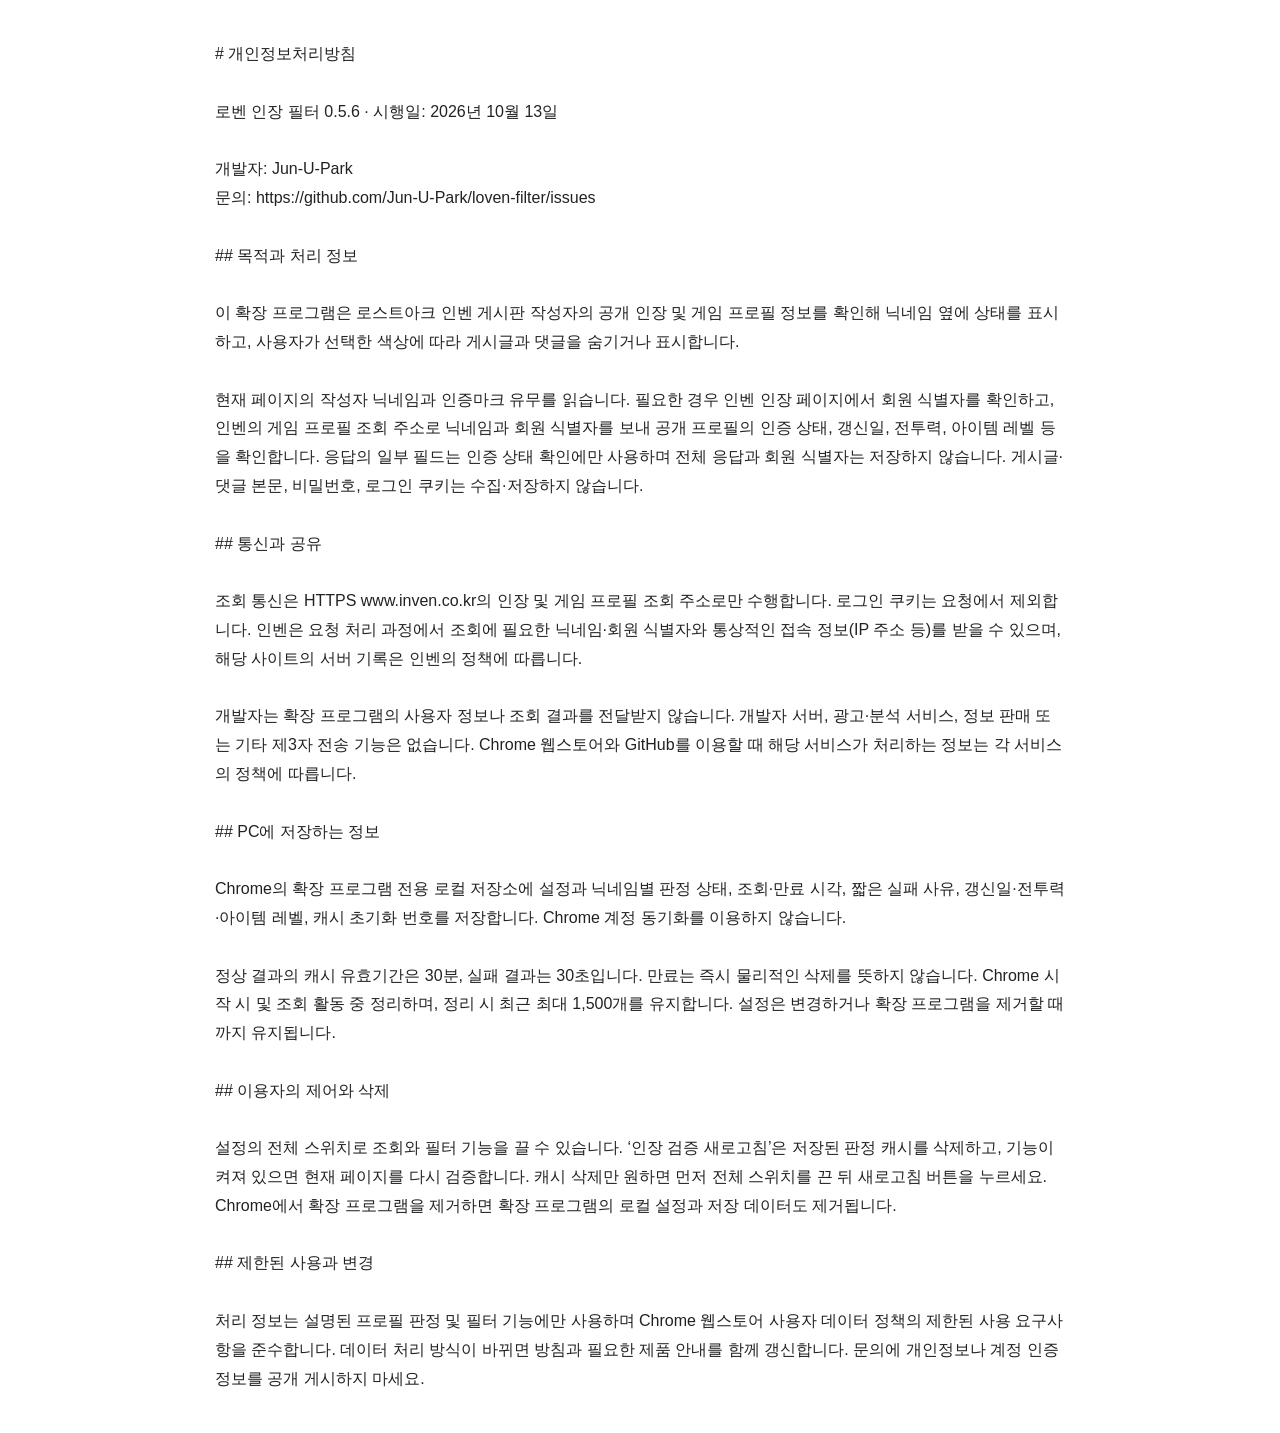
==== docs/index.html @ dc149373 "Publish privacy policy as a standalone web page" ====
<!doctype html><html lang="ko"><meta charset="utf-8"><meta name="viewport" content="width=device-width,initial-scale=1"><title>로벤 인장 필터 개인정보처리방침</title><style>body{max-width:850px;margin:40px auto;padding:0 24px;font:16px/1.8 sans-serif;color:#222}pre{white-space:pre-wrap;font:inherit}</style><body><pre># 개인정보처리방침

로벤 인장 필터 0.5.6 &#183; 시행일: 2026년 10월 13일

개발자: Jun-U-Park
문의: https://github.com/Jun-U-Park/loven-filter/issues

## 목적과 처리 정보

이 확장 프로그램은 로스트아크 인벤 게시판 작성자의 공개 인장 및 게임 프로필 정보를 확인해 닉네임 옆에 상태를 표시하고, 사용자가 선택한 색상에 따라 게시글과 댓글을 숨기거나 표시합니다.

현재 페이지의 작성자 닉네임과 인증마크 유무를 읽습니다. 필요한 경우 인벤 인장 페이지에서 회원 식별자를 확인하고, 인벤의 게임 프로필 조회 주소로 닉네임과 회원 식별자를 보내 공개 프로필의 인증 상태, 갱신일, 전투력, 아이템 레벨 등을 확인합니다. 응답의 일부 필드는 인증 상태 확인에만 사용하며 전체 응답과 회원 식별자는 저장하지 않습니다. 게시글&#183;댓글 본문, 비밀번호, 로그인 쿠키는 수집&#183;저장하지 않습니다.

## 통신과 공유

조회 통신은 HTTPS www.inven.co.kr의 인장 및 게임 프로필 조회 주소로만 수행합니다. 로그인 쿠키는 요청에서 제외합니다. 인벤은 요청 처리 과정에서 조회에 필요한 닉네임&#183;회원 식별자와 통상적인 접속 정보(IP 주소 등)를 받을 수 있으며, 해당 사이트의 서버 기록은 인벤의 정책에 따릅니다.

개발자는 확장 프로그램의 사용자 정보나 조회 결과를 전달받지 않습니다. 개발자 서버, 광고&#183;분석 서비스, 정보 판매 또는 기타 제3자 전송 기능은 없습니다. Chrome 웹스토어와 GitHub를 이용할 때 해당 서비스가 처리하는 정보는 각 서비스의 정책에 따릅니다.

## PC에 저장하는 정보

Chrome의 확장 프로그램 전용 로컬 저장소에 설정과 닉네임별 판정 상태, 조회&#183;만료 시각, 짧은 실패 사유, 갱신일&#183;전투력&#183;아이템 레벨, 캐시 초기화 번호를 저장합니다. Chrome 계정 동기화를 이용하지 않습니다.

정상 결과의 캐시 유효기간은 30분, 실패 결과는 30초입니다. 만료는 즉시 물리적인 삭제를 뜻하지 않습니다. Chrome 시작 시 및 조회 활동 중 정리하며, 정리 시 최근 최대 1,500개를 유지합니다. 설정은 변경하거나 확장 프로그램을 제거할 때까지 유지됩니다.

## 이용자의 제어와 삭제

설정의 전체 스위치로 조회와 필터 기능을 끌 수 있습니다. ‘인장 검증 새로고침’은 저장된 판정 캐시를 삭제하고, 기능이 켜져 있으면 현재 페이지를 다시 검증합니다. 캐시 삭제만 원하면 먼저 전체 스위치를 끈 뒤 새로고침 버튼을 누르세요. Chrome에서 확장 프로그램을 제거하면 확장 프로그램의 로컬 설정과 저장 데이터도 제거됩니다.

## 제한된 사용과 변경

처리 정보는 설명된 프로필 판정 및 필터 기능에만 사용하며 Chrome 웹스토어 사용자 데이터 정책의 제한된 사용 요구사항을 준수합니다. 데이터 처리 방식이 바뀌면 방침과 필요한 제품 안내를 함께 갱신합니다. 문의에 개인정보나 계정 인증정보를 공개 게시하지 마세요.
</pre></body></html>
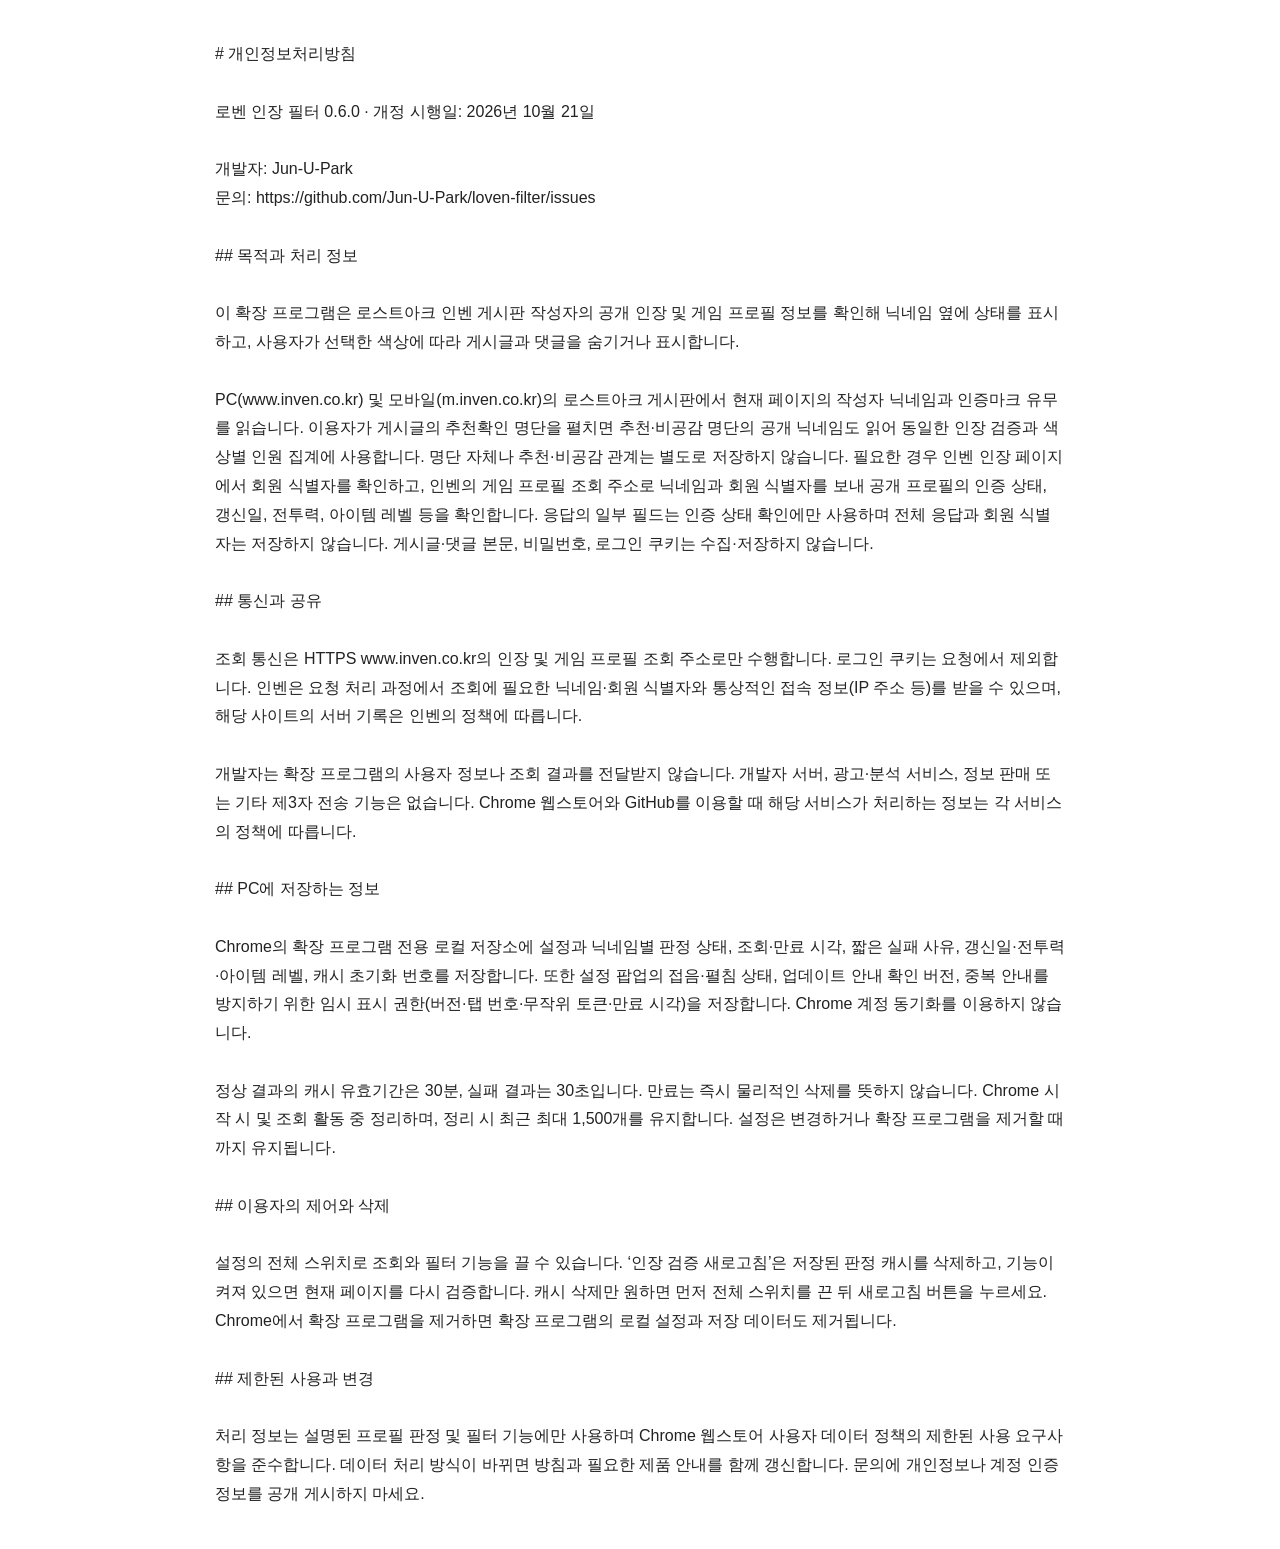
==== commit b628001f: "Update privacy policy for 0.6.0" ====
--- a/docs/index.html
+++ b/docs/index.html
@@ -1,6 +1,6 @@
 <!doctype html><html lang="ko"><meta charset="utf-8"><meta name="viewport" content="width=device-width,initial-scale=1"><title>로벤 인장 필터 개인정보처리방침</title><style>body{max-width:850px;margin:40px auto;padding:0 24px;font:16px/1.8 sans-serif;color:#222}pre{white-space:pre-wrap;font:inherit}</style><body><pre># 개인정보처리방침
 
-로벤 인장 필터 0.5.6 &#183; 시행일: 2026년 10월 13일
+로벤 인장 필터 0.6.0 · 개정 시행일: 2026년 10월 21일
 
 개발자: Jun-U-Park
 문의: https://github.com/Jun-U-Park/loven-filter/issues
@@ -9,17 +9,17 @@
 
 이 확장 프로그램은 로스트아크 인벤 게시판 작성자의 공개 인장 및 게임 프로필 정보를 확인해 닉네임 옆에 상태를 표시하고, 사용자가 선택한 색상에 따라 게시글과 댓글을 숨기거나 표시합니다.
 
-현재 페이지의 작성자 닉네임과 인증마크 유무를 읽습니다. 필요한 경우 인벤 인장 페이지에서 회원 식별자를 확인하고, 인벤의 게임 프로필 조회 주소로 닉네임과 회원 식별자를 보내 공개 프로필의 인증 상태, 갱신일, 전투력, 아이템 레벨 등을 확인합니다. 응답의 일부 필드는 인증 상태 확인에만 사용하며 전체 응답과 회원 식별자는 저장하지 않습니다. 게시글&#183;댓글 본문, 비밀번호, 로그인 쿠키는 수집&#183;저장하지 않습니다.
+PC(www.inven.co.kr) 및 모바일(m.inven.co.kr)의 로스트아크 게시판에서 현재 페이지의 작성자 닉네임과 인증마크 유무를 읽습니다. 이용자가 게시글의 추천확인 명단을 펼치면 추천·비공감 명단의 공개 닉네임도 읽어 동일한 인장 검증과 색상별 인원 집계에 사용합니다. 명단 자체나 추천·비공감 관계는 별도로 저장하지 않습니다. 필요한 경우 인벤 인장 페이지에서 회원 식별자를 확인하고, 인벤의 게임 프로필 조회 주소로 닉네임과 회원 식별자를 보내 공개 프로필의 인증 상태, 갱신일, 전투력, 아이템 레벨 등을 확인합니다. 응답의 일부 필드는 인증 상태 확인에만 사용하며 전체 응답과 회원 식별자는 저장하지 않습니다. 게시글·댓글 본문, 비밀번호, 로그인 쿠키는 수집·저장하지 않습니다.
 
 ## 통신과 공유
 
-조회 통신은 HTTPS www.inven.co.kr의 인장 및 게임 프로필 조회 주소로만 수행합니다. 로그인 쿠키는 요청에서 제외합니다. 인벤은 요청 처리 과정에서 조회에 필요한 닉네임&#183;회원 식별자와 통상적인 접속 정보(IP 주소 등)를 받을 수 있으며, 해당 사이트의 서버 기록은 인벤의 정책에 따릅니다.
+조회 통신은 HTTPS www.inven.co.kr의 인장 및 게임 프로필 조회 주소로만 수행합니다. 로그인 쿠키는 요청에서 제외합니다. 인벤은 요청 처리 과정에서 조회에 필요한 닉네임·회원 식별자와 통상적인 접속 정보(IP 주소 등)를 받을 수 있으며, 해당 사이트의 서버 기록은 인벤의 정책에 따릅니다.
 
-개발자는 확장 프로그램의 사용자 정보나 조회 결과를 전달받지 않습니다. 개발자 서버, 광고&#183;분석 서비스, 정보 판매 또는 기타 제3자 전송 기능은 없습니다. Chrome 웹스토어와 GitHub를 이용할 때 해당 서비스가 처리하는 정보는 각 서비스의 정책에 따릅니다.
+개발자는 확장 프로그램의 사용자 정보나 조회 결과를 전달받지 않습니다. 개발자 서버, 광고·분석 서비스, 정보 판매 또는 기타 제3자 전송 기능은 없습니다. Chrome 웹스토어와 GitHub를 이용할 때 해당 서비스가 처리하는 정보는 각 서비스의 정책에 따릅니다.
 
 ## PC에 저장하는 정보
 
-Chrome의 확장 프로그램 전용 로컬 저장소에 설정과 닉네임별 판정 상태, 조회&#183;만료 시각, 짧은 실패 사유, 갱신일&#183;전투력&#183;아이템 레벨, 캐시 초기화 번호를 저장합니다. Chrome 계정 동기화를 이용하지 않습니다.
+Chrome의 확장 프로그램 전용 로컬 저장소에 설정과 닉네임별 판정 상태, 조회·만료 시각, 짧은 실패 사유, 갱신일·전투력·아이템 레벨, 캐시 초기화 번호를 저장합니다. 또한 설정 팝업의 접음·펼침 상태, 업데이트 안내 확인 버전, 중복 안내를 방지하기 위한 임시 표시 권한(버전·탭 번호·무작위 토큰·만료 시각)을 저장합니다. Chrome 계정 동기화를 이용하지 않습니다.
 
 정상 결과의 캐시 유효기간은 30분, 실패 결과는 30초입니다. 만료는 즉시 물리적인 삭제를 뜻하지 않습니다. Chrome 시작 시 및 조회 활동 중 정리하며, 정리 시 최근 최대 1,500개를 유지합니다. 설정은 변경하거나 확장 프로그램을 제거할 때까지 유지됩니다.
 
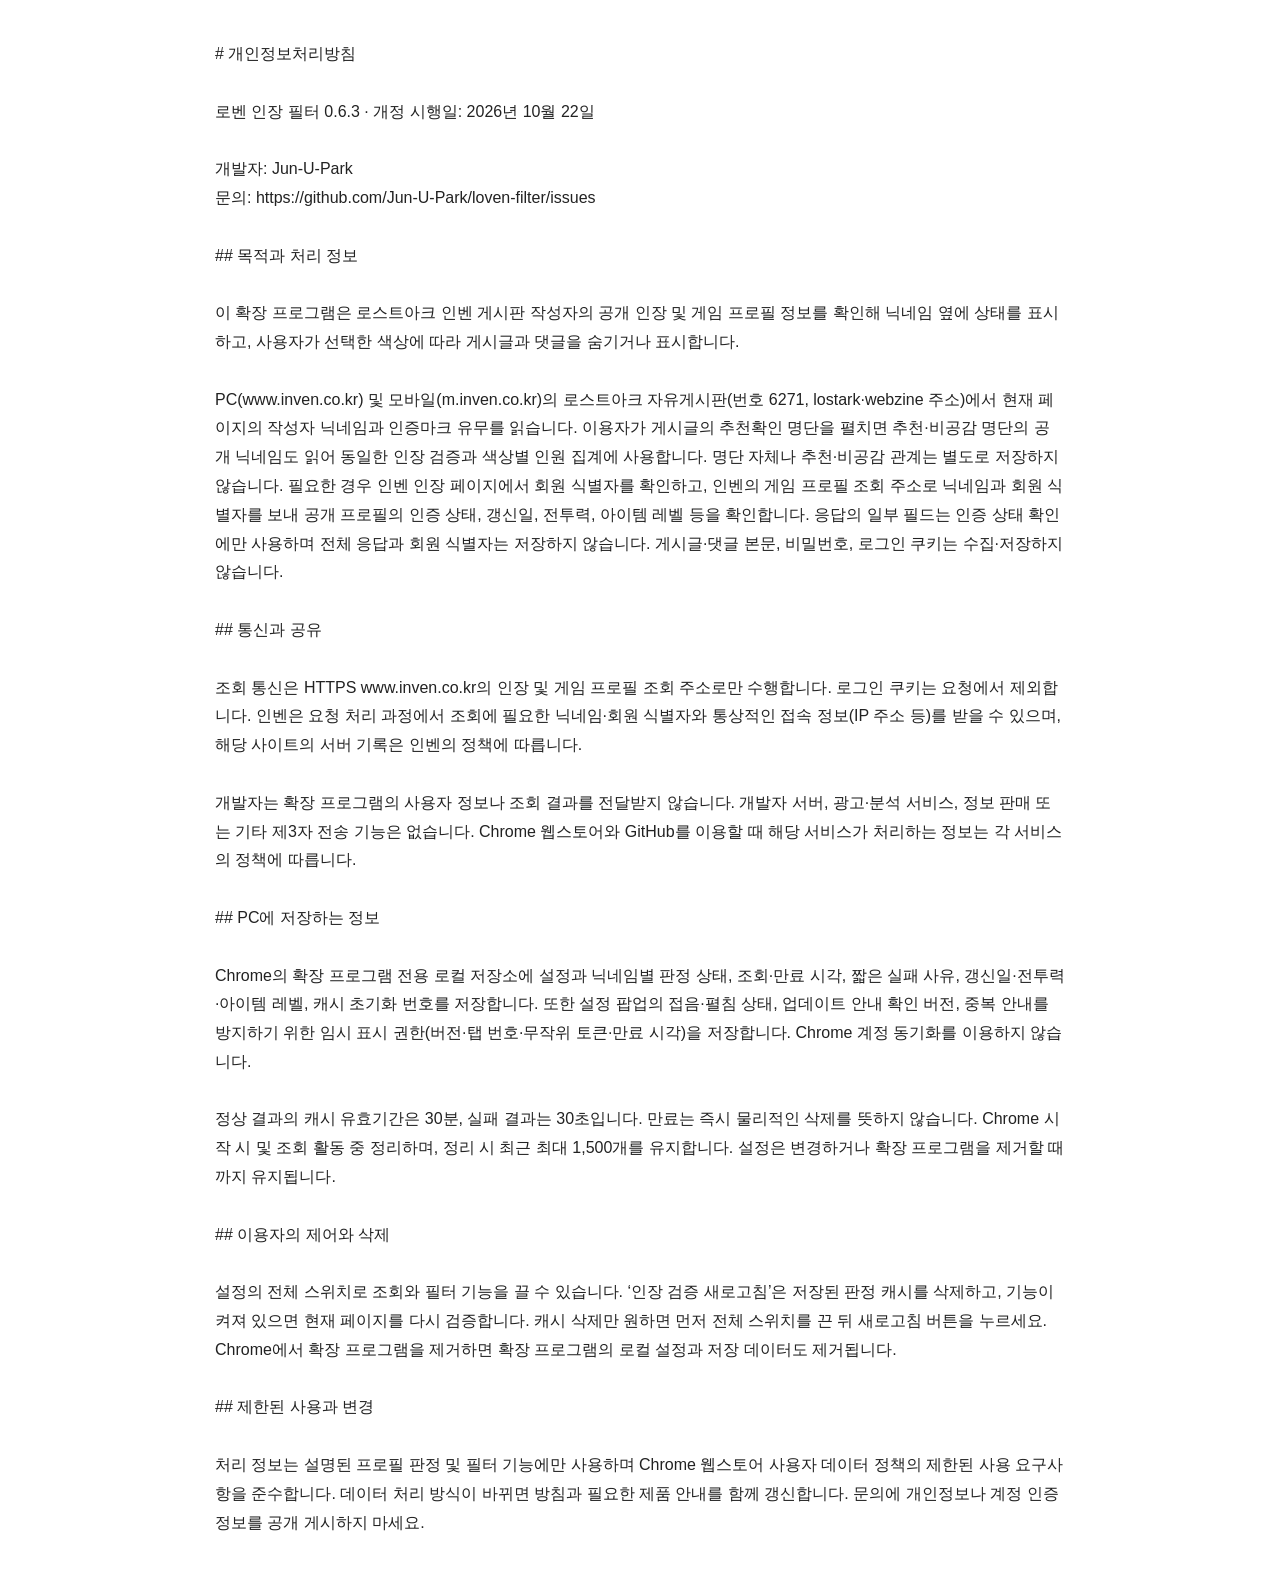
==== commit 66111541: "Update privacy policy for 0.6.3 free-board-only release" ====
--- a/docs/index.html
+++ b/docs/index.html
@@ -1,6 +1,6 @@
 <!doctype html><html lang="ko"><meta charset="utf-8"><meta name="viewport" content="width=device-width,initial-scale=1"><title>로벤 인장 필터 개인정보처리방침</title><style>body{max-width:850px;margin:40px auto;padding:0 24px;font:16px/1.8 sans-serif;color:#222}pre{white-space:pre-wrap;font:inherit}</style><body><pre># 개인정보처리방침
 
-로벤 인장 필터 0.6.0 · 개정 시행일: 2026년 10월 21일
+로벤 인장 필터 0.6.3 · 개정 시행일: 2026년 10월 22일
 
 개발자: Jun-U-Park
 문의: https://github.com/Jun-U-Park/loven-filter/issues
@@ -9,7 +9,7 @@
 
 이 확장 프로그램은 로스트아크 인벤 게시판 작성자의 공개 인장 및 게임 프로필 정보를 확인해 닉네임 옆에 상태를 표시하고, 사용자가 선택한 색상에 따라 게시글과 댓글을 숨기거나 표시합니다.
 
-PC(www.inven.co.kr) 및 모바일(m.inven.co.kr)의 로스트아크 게시판에서 현재 페이지의 작성자 닉네임과 인증마크 유무를 읽습니다. 이용자가 게시글의 추천확인 명단을 펼치면 추천·비공감 명단의 공개 닉네임도 읽어 동일한 인장 검증과 색상별 인원 집계에 사용합니다. 명단 자체나 추천·비공감 관계는 별도로 저장하지 않습니다. 필요한 경우 인벤 인장 페이지에서 회원 식별자를 확인하고, 인벤의 게임 프로필 조회 주소로 닉네임과 회원 식별자를 보내 공개 프로필의 인증 상태, 갱신일, 전투력, 아이템 레벨 등을 확인합니다. 응답의 일부 필드는 인증 상태 확인에만 사용하며 전체 응답과 회원 식별자는 저장하지 않습니다. 게시글·댓글 본문, 비밀번호, 로그인 쿠키는 수집·저장하지 않습니다.
+PC(www.inven.co.kr) 및 모바일(m.inven.co.kr)의 로스트아크 자유게시판(번호 6271, lostark·webzine 주소)에서 현재 페이지의 작성자 닉네임과 인증마크 유무를 읽습니다. 이용자가 게시글의 추천확인 명단을 펼치면 추천·비공감 명단의 공개 닉네임도 읽어 동일한 인장 검증과 색상별 인원 집계에 사용합니다. 명단 자체나 추천·비공감 관계는 별도로 저장하지 않습니다. 필요한 경우 인벤 인장 페이지에서 회원 식별자를 확인하고, 인벤의 게임 프로필 조회 주소로 닉네임과 회원 식별자를 보내 공개 프로필의 인증 상태, 갱신일, 전투력, 아이템 레벨 등을 확인합니다. 응답의 일부 필드는 인증 상태 확인에만 사용하며 전체 응답과 회원 식별자는 저장하지 않습니다. 게시글·댓글 본문, 비밀번호, 로그인 쿠키는 수집·저장하지 않습니다.
 
 ## 통신과 공유
 
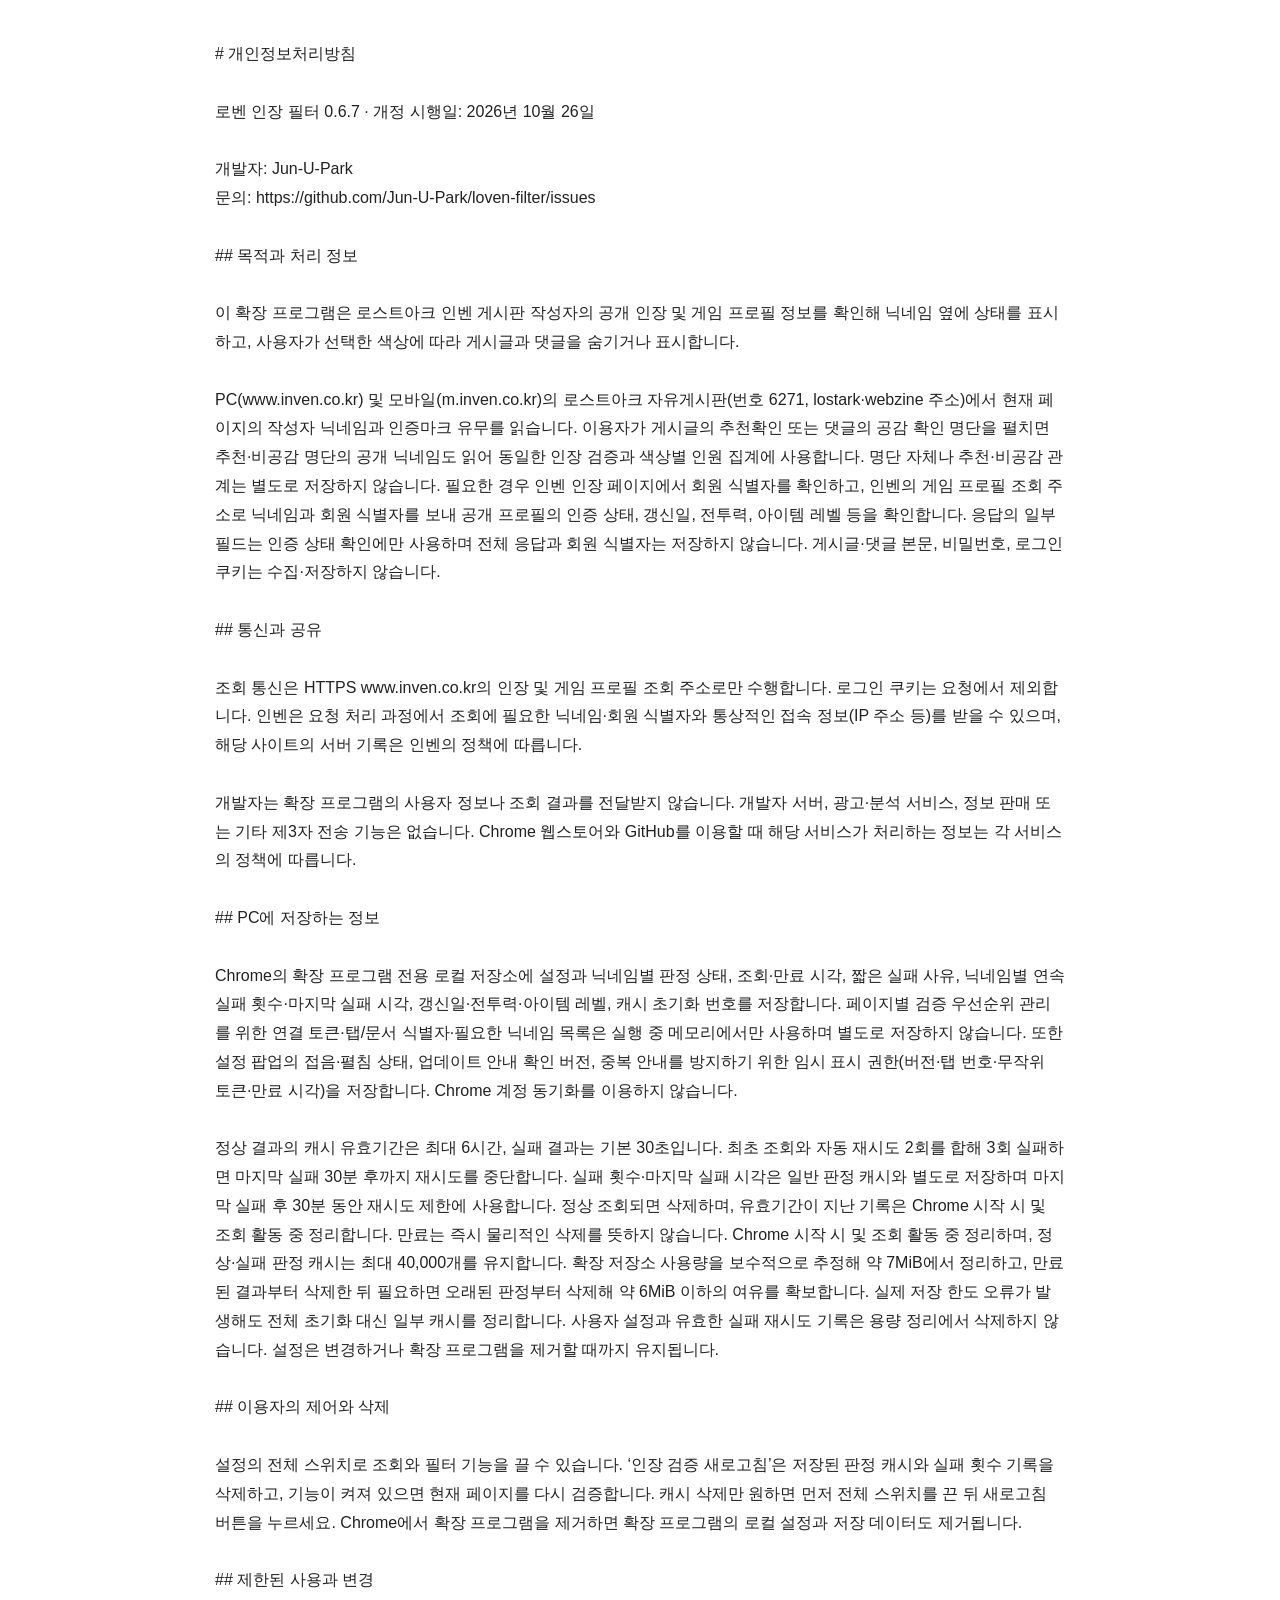
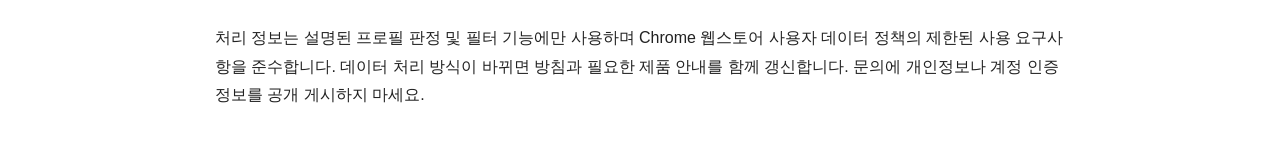
==== commit a0a060aa: "Update 0.6.7 privacy policy" ====
--- a/docs/index.html
+++ b/docs/index.html
@@ -1,6 +1,6 @@
 <!doctype html><html lang="ko"><meta charset="utf-8"><meta name="viewport" content="width=device-width,initial-scale=1"><title>로벤 인장 필터 개인정보처리방침</title><style>body{max-width:850px;margin:40px auto;padding:0 24px;font:16px/1.8 sans-serif;color:#222}pre{white-space:pre-wrap;font:inherit}</style><body><pre># 개인정보처리방침
 
-로벤 인장 필터 0.6.3 · 개정 시행일: 2026년 10월 22일
+로벤 인장 필터 0.6.7 · 개정 시행일: 2026년 10월 26일
 
 개발자: Jun-U-Park
 문의: https://github.com/Jun-U-Park/loven-filter/issues
@@ -9,7 +9,7 @@
 
 이 확장 프로그램은 로스트아크 인벤 게시판 작성자의 공개 인장 및 게임 프로필 정보를 확인해 닉네임 옆에 상태를 표시하고, 사용자가 선택한 색상에 따라 게시글과 댓글을 숨기거나 표시합니다.
 
-PC(www.inven.co.kr) 및 모바일(m.inven.co.kr)의 로스트아크 자유게시판(번호 6271, lostark·webzine 주소)에서 현재 페이지의 작성자 닉네임과 인증마크 유무를 읽습니다. 이용자가 게시글의 추천확인 명단을 펼치면 추천·비공감 명단의 공개 닉네임도 읽어 동일한 인장 검증과 색상별 인원 집계에 사용합니다. 명단 자체나 추천·비공감 관계는 별도로 저장하지 않습니다. 필요한 경우 인벤 인장 페이지에서 회원 식별자를 확인하고, 인벤의 게임 프로필 조회 주소로 닉네임과 회원 식별자를 보내 공개 프로필의 인증 상태, 갱신일, 전투력, 아이템 레벨 등을 확인합니다. 응답의 일부 필드는 인증 상태 확인에만 사용하며 전체 응답과 회원 식별자는 저장하지 않습니다. 게시글·댓글 본문, 비밀번호, 로그인 쿠키는 수집·저장하지 않습니다.
+PC(www.inven.co.kr) 및 모바일(m.inven.co.kr)의 로스트아크 자유게시판(번호 6271, lostark·webzine 주소)에서 현재 페이지의 작성자 닉네임과 인증마크 유무를 읽습니다. 이용자가 게시글의 추천확인 또는 댓글의 공감 확인 명단을 펼치면 추천·비공감 명단의 공개 닉네임도 읽어 동일한 인장 검증과 색상별 인원 집계에 사용합니다. 명단 자체나 추천·비공감 관계는 별도로 저장하지 않습니다. 필요한 경우 인벤 인장 페이지에서 회원 식별자를 확인하고, 인벤의 게임 프로필 조회 주소로 닉네임과 회원 식별자를 보내 공개 프로필의 인증 상태, 갱신일, 전투력, 아이템 레벨 등을 확인합니다. 응답의 일부 필드는 인증 상태 확인에만 사용하며 전체 응답과 회원 식별자는 저장하지 않습니다. 게시글·댓글 본문, 비밀번호, 로그인 쿠키는 수집·저장하지 않습니다.
 
 ## 통신과 공유
 
@@ -19,13 +19,13 @@
 
 ## PC에 저장하는 정보
 
-Chrome의 확장 프로그램 전용 로컬 저장소에 설정과 닉네임별 판정 상태, 조회·만료 시각, 짧은 실패 사유, 갱신일·전투력·아이템 레벨, 캐시 초기화 번호를 저장합니다. 또한 설정 팝업의 접음·펼침 상태, 업데이트 안내 확인 버전, 중복 안내를 방지하기 위한 임시 표시 권한(버전·탭 번호·무작위 토큰·만료 시각)을 저장합니다. Chrome 계정 동기화를 이용하지 않습니다.
+Chrome의 확장 프로그램 전용 로컬 저장소에 설정과 닉네임별 판정 상태, 조회·만료 시각, 짧은 실패 사유, 닉네임별 연속 실패 횟수·마지막 실패 시각, 갱신일·전투력·아이템 레벨, 캐시 초기화 번호를 저장합니다. 페이지별 검증 우선순위 관리를 위한 연결 토큰·탭/문서 식별자·필요한 닉네임 목록은 실행 중 메모리에서만 사용하며 별도로 저장하지 않습니다. 또한 설정 팝업의 접음·펼침 상태, 업데이트 안내 확인 버전, 중복 안내를 방지하기 위한 임시 표시 권한(버전·탭 번호·무작위 토큰·만료 시각)을 저장합니다. Chrome 계정 동기화를 이용하지 않습니다.
 
-정상 결과의 캐시 유효기간은 30분, 실패 결과는 30초입니다. 만료는 즉시 물리적인 삭제를 뜻하지 않습니다. Chrome 시작 시 및 조회 활동 중 정리하며, 정리 시 최근 최대 1,500개를 유지합니다. 설정은 변경하거나 확장 프로그램을 제거할 때까지 유지됩니다.
+정상 결과의 캐시 유효기간은 최대 6시간, 실패 결과는 기본 30초입니다. 최초 조회와 자동 재시도 2회를 합해 3회 실패하면 마지막 실패 30분 후까지 재시도를 중단합니다. 실패 횟수·마지막 실패 시각은 일반 판정 캐시와 별도로 저장하며 마지막 실패 후 30분 동안 재시도 제한에 사용합니다. 정상 조회되면 삭제하며, 유효기간이 지난 기록은 Chrome 시작 시 및 조회 활동 중 정리합니다. 만료는 즉시 물리적인 삭제를 뜻하지 않습니다. Chrome 시작 시 및 조회 활동 중 정리하며, 정상·실패 판정 캐시는 최대 40,000개를 유지합니다. 확장 저장소 사용량을 보수적으로 추정해 약 7MiB에서 정리하고, 만료된 결과부터 삭제한 뒤 필요하면 오래된 판정부터 삭제해 약 6MiB 이하의 여유를 확보합니다. 실제 저장 한도 오류가 발생해도 전체 초기화 대신 일부 캐시를 정리합니다. 사용자 설정과 유효한 실패 재시도 기록은 용량 정리에서 삭제하지 않습니다. 설정은 변경하거나 확장 프로그램을 제거할 때까지 유지됩니다.
 
 ## 이용자의 제어와 삭제
 
-설정의 전체 스위치로 조회와 필터 기능을 끌 수 있습니다. ‘인장 검증 새로고침’은 저장된 판정 캐시를 삭제하고, 기능이 켜져 있으면 현재 페이지를 다시 검증합니다. 캐시 삭제만 원하면 먼저 전체 스위치를 끈 뒤 새로고침 버튼을 누르세요. Chrome에서 확장 프로그램을 제거하면 확장 프로그램의 로컬 설정과 저장 데이터도 제거됩니다.
+설정의 전체 스위치로 조회와 필터 기능을 끌 수 있습니다. ‘인장 검증 새로고침’은 저장된 판정 캐시와 실패 횟수 기록을 삭제하고, 기능이 켜져 있으면 현재 페이지를 다시 검증합니다. 캐시 삭제만 원하면 먼저 전체 스위치를 끈 뒤 새로고침 버튼을 누르세요. Chrome에서 확장 프로그램을 제거하면 확장 프로그램의 로컬 설정과 저장 데이터도 제거됩니다.
 
 ## 제한된 사용과 변경
 
